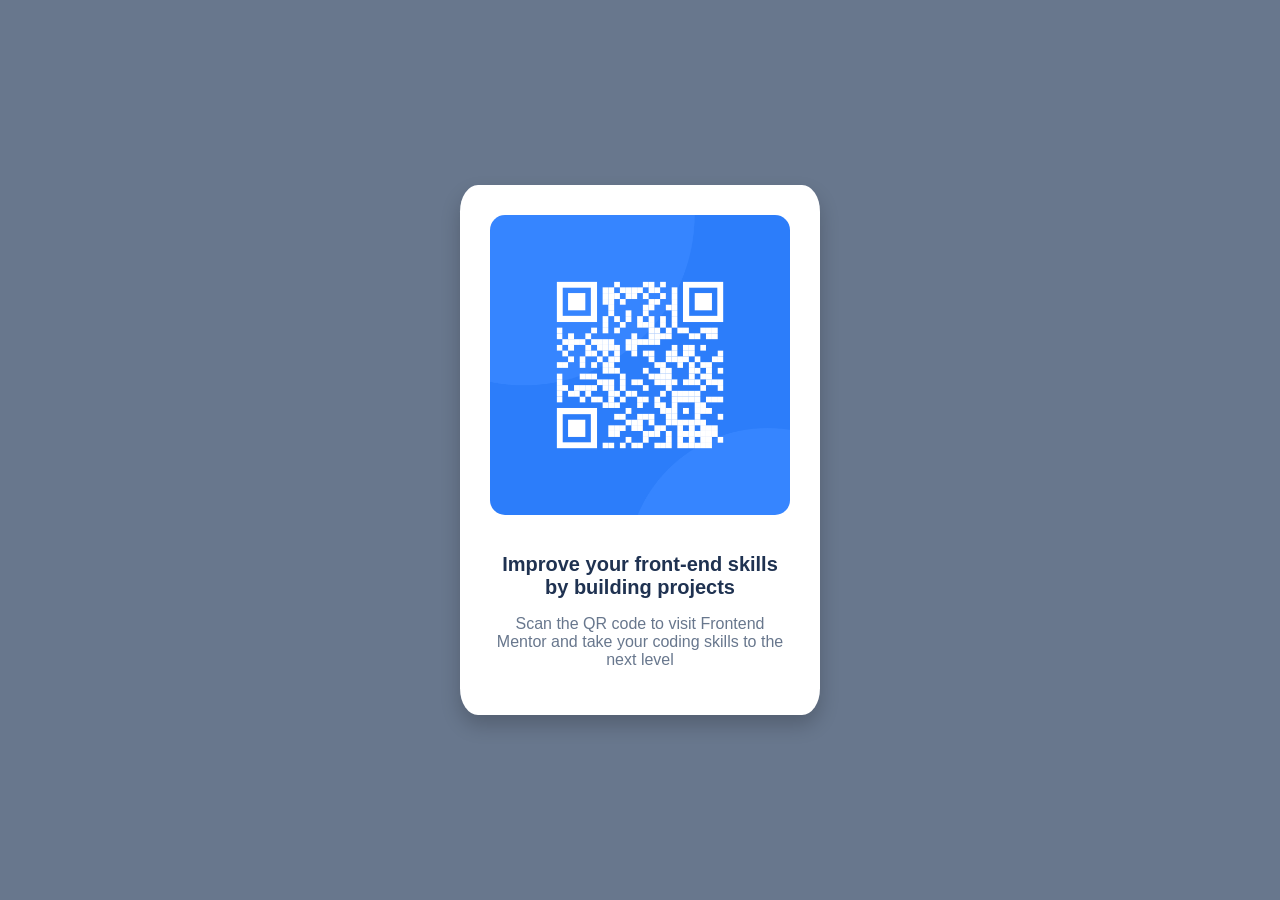
==== qr-code-component-main/index.html @ 798779b2 "Added blog-preview-card-main and qr-code-component-main folders  with README.md file" ====
<!DOCTYPE html>
<html lang="en">
<head>
  <meta charset="UTF-8">
  <meta name="viewport" content="width=device-width, initial-scale=1.0"> <!-- displays site properly based on user's device -->

  <link rel="icon" type="image/png" sizes="32x32" href="./images/favicon-32x32.png">
  
  <title>Frontend Mentor | QR code component</title>

  <!-- Feel free to remove these styles or customise in your own stylesheet 👍 -->
  <style>
    body {
      font-family: 'Outfit', sans-serif;
      background: hsl(216, 15%, 48%);
      display: flex;
      flex-direction: column;
      justify-content: center;
      align-items: center;
      height: 100vh;
      margin: 0;
    }
    .qr-code {
      background: hsl(0, 0%, 100%);
      border-radius: 5%;
      box-shadow: 0px 10px 20px hsl(0, 0%, 0%, 0.2);
      padding: 30px;
      text-align: center;
      width: 300px;
      margin: auto;
    }
    .qr-code img {
      margin-bottom: 20px;
      width: 100%;
      border-radius: 5%;
    }
    .qr-code h1 {
      font-size: 20px;
      margin-bottom: 15px;
      color: hsl(218, 44%, 22%);
    }
    .qr-code p {
      font-size: 16px;
      color: hsl(216, 15%, 48%);
    }
  </style>
</head>
<body>
  <div class="qr-code">
    <img src="./images/image-qr-code.png" alt="QR code">
    <h1>Improve your front-end skills by building projects</h1>
    <p>Scan the QR code to visit Frontend Mentor and take your coding skills to the next level</p>
    
  </div>
</body>
</html>
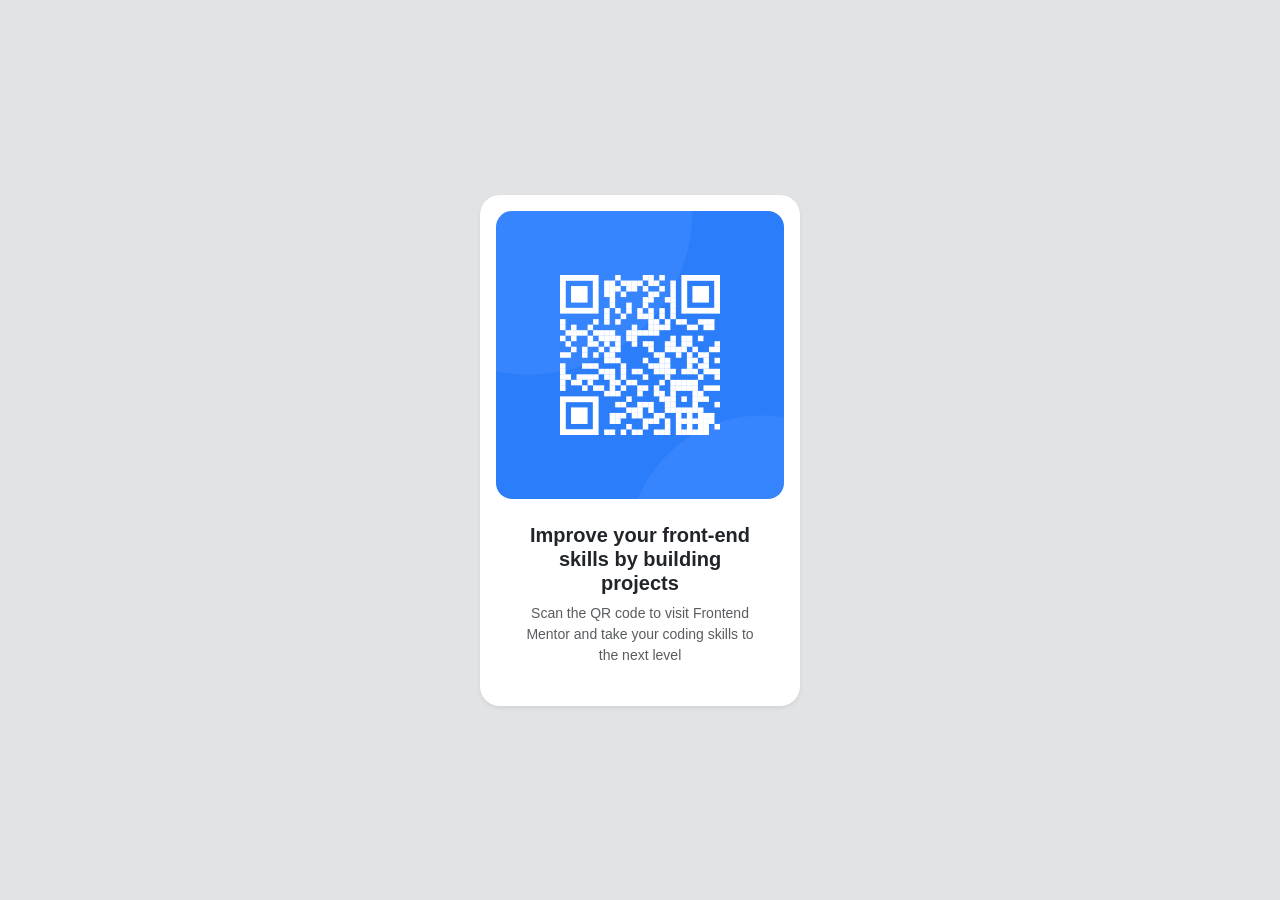
==== commit 695ade9a: "separeted css files. Modified html files by adding bootstrap." ====
--- a/qr-code-component-main/index.html
+++ b/qr-code-component-main/index.html
@@ -2,55 +2,25 @@
 <html lang="en">
 <head>
   <meta charset="UTF-8">
-  <meta name="viewport" content="width=device-width, initial-scale=1.0"> <!-- displays site properly based on user's device -->
-
-  <link rel="icon" type="image/png" sizes="32x32" href="./images/favicon-32x32.png">
-  
-  <title>Frontend Mentor | QR code component</title>
-
-  <!-- Feel free to remove these styles or customise in your own stylesheet 👍 -->
-  <style>
-    body {
-      font-family: 'Outfit', sans-serif;
-      background: hsl(216, 15%, 48%);
-      display: flex;
-      flex-direction: column;
-      justify-content: center;
-      align-items: center;
-      height: 100vh;
-      margin: 0;
-    }
-    .qr-code {
-      background: hsl(0, 0%, 100%);
-      border-radius: 5%;
-      box-shadow: 0px 10px 20px hsl(0, 0%, 0%, 0.2);
-      padding: 30px;
-      text-align: center;
-      width: 300px;
-      margin: auto;
-    }
-    .qr-code img {
-      margin-bottom: 20px;
-      width: 100%;
-      border-radius: 5%;
-    }
-    .qr-code h1 {
-      font-size: 20px;
-      margin-bottom: 15px;
-      color: hsl(218, 44%, 22%);
-    }
-    .qr-code p {
-      font-size: 16px;
-      color: hsl(216, 15%, 48%);
-    }
-  </style>
+  <meta name="viewport" content="width=device-width, initial-scale=1.0">
+  <title>QR Code Component - Bootstrap</title>
+  <link href="https://cdn.jsdelivr.net/npm/bootstrap@5.3.0/dist/css/bootstrap.min.css" rel="stylesheet">
+  <link rel="stylesheet" href="style.css">
 </head>
-<body>
-  <div class="qr-code">
-    <img src="./images/image-qr-code.png" alt="QR code">
-    <h1>Improve your front-end skills by building projects</h1>
-    <p>Scan the QR code to visit Frontend Mentor and take your coding skills to the next level</p>
+<body class="bg-secondary-subtle">
+  <div class="container vh-100 d-flex align-items-center justify-content-center">
     
+    <div class="card p-3 border-0 shadow-sm" style="max-width: 320px; border-radius: 20px;">
+      <img src="./images/image-qr-code.png" class="card-img-top rounded-4" alt="QR Code">
+      <div class="card-body text-center p-4">
+        <h5 class="card-title fw-bold text-dark">
+          Improve your front-end skills by building projects
+        </h5>
+        <p class="card-text text-muted small">
+          Scan the QR code to visit Frontend Mentor and take your coding skills to the next level
+        </p>
+      </div>
+    </div>
   </div>
 </body>
 </html>
--- a/qr-code-component-main/style.css
+++ b/qr-code-component-main/style.css
@@ -0,0 +1,7 @@
+body {
+    font-family: 'Outfit', sans-serif;
+    background-color: #D5E1EF !important;
+}
+.card-title {
+    color: hsl(218, 44%, 22%);
+}
